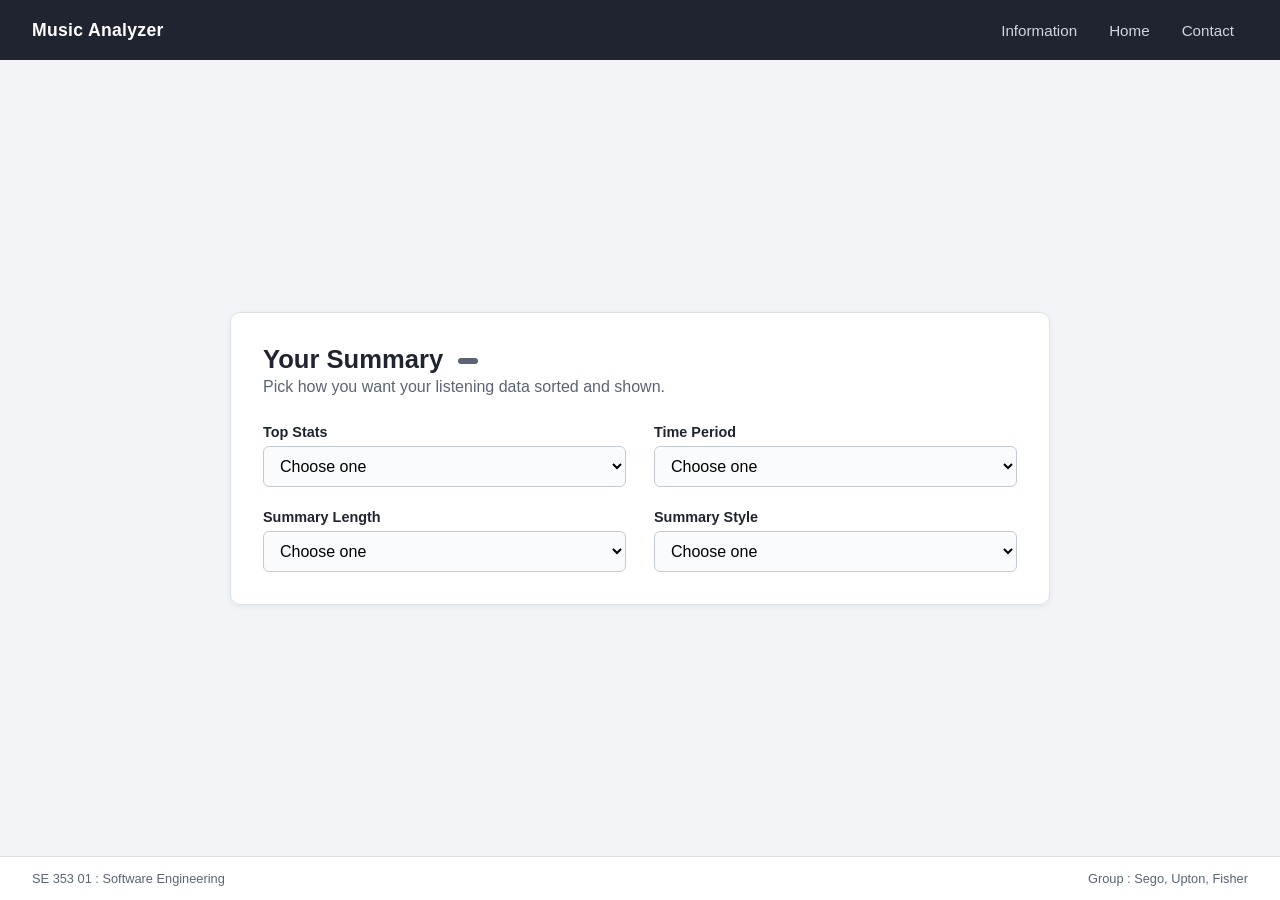
==== index.html @ 567062bd "created home screen and stats page" ====
<!DOCTYPE html>
<html lang="en">

<head>
    <meta charset="UTF-8">
    <meta name="viewport" content="width=device-width, initial-scale=1">
    <title>Music Analyzer – Options</title>
    <link rel="stylesheet" href="css/style.css">
</head>

<body>
    <header class="topbar">
        <span class="brand">Music Analyzer</span>
        <nav>
            <a href="#information">Information</a>
            <a href="index.html">Home</a>
            <a href="#contact">Contact</a>
        </nav>
    </header>

    <main>
        <section class="panel">
            <h1>Your Summary <span class="badge" id="service-badge" hidden></span></h1>
            <p class="sub">Pick how you want your listening data sorted and shown.</p>

            <form class="options" id="options">
                <div class="option">
                    <label for="top-stats">Top Stats</label>
                    <select id="top-stats" name="topStats">
                        <option value="" disabled selected>Choose one</option>
                        <option value="artists">Artists</option>
                        <option value="songs">Songs</option>
                        <option value="genre">Genre</option>
                    </select>
                </div>

                <div class="option">
                    <label for="time-period">Time Period</label>
                    <select id="time-period" name="timePeriod">
                        <option value="" disabled selected>Choose one</option>
                        <option value="week">Week</option>
                        <option value="month">Month</option>
                        <option value="6months">6 Months</option>
                        <option value="year">Year</option>
                    </select>
                </div>

                <div class="option">
                    <label for="summary-length">Summary Length</label>
                    <select id="summary-length" name="summaryLength">
                        <option value="" disabled selected>Choose one</option>
                        <option value="10">Top 10</option>
                        <option value="25">Top 25</option>
                        <option value="50">Top 50</option>
                        <option value="100">Top 100</option>
                    </select>
                </div>

                <div class="option">
                    <label for="summary-style">Summary Style</label>
                    <select id="summary-style" name="summaryStyle">
                        <option value="" disabled selected>Choose one</option>
                        <option value="list">List</option>
                        <option value="grid">Grid</option>
                        <option value="receipt">Receipt</option>
                        <option value="bubble">Bubble</option>
                        <option value="cover">Cover</option>
                    </select>
                </div>
            </form>
        </section>
    </main>

    <footer>
        <span>SE 353 01 : Software Engineering</span>
        <span>Group : Sego, Upton, Fisher</span>
    </footer>

    <script>
        // Show which streaming service was chosen on the main page.
        const service = new URLSearchParams(location.search).get('service');
        const names = { spotify: 'Spotify', apple: 'Apple Music' };
        if (names[service]) {
            const badge = document.getElementById('service-badge');
            badge.textContent = names[service];
            badge.classList.add(service);
            badge.hidden = false;
        }
    </script>
</body>

</html>
---- css/style.css ----
* {
    box-sizing: border-box;
}

html,
body {
    height: 100%;
}

body {
    margin: 0;
    font-family: "Segoe UI", Roboto, Helvetica, Arial, sans-serif;
    color: #1f2430;
    background: #f2f4f7;
    display: flex;
    flex-direction: column;
    min-height: 100vh;
}

/* Top bar spans the full width */
.topbar {
    background: #1f2430;
    color: #fff;
    display: flex;
    align-items: center;
    justify-content: space-between;
    padding: 0 32px;
    height: 60px;
    flex-shrink: 0;
}

.brand {
    font-weight: 600;
    font-size: 1.1rem;
    letter-spacing: .3px;
}

nav {
    display: flex;
    gap: 4px;
}

nav a {
    color: #cfd5e1;
    text-decoration: none;
    padding: 8px 14px;
    border-radius: 6px;
    font-size: .95rem;
}

nav a:hover {
    background: #2e3545;
    color: #fff;
}

nav a[aria-current="page"] {
    background: #3b4458;
    color: #fff;
}

/* Main area fills the space between bar and footer */
main {
    flex: 1;
    display: flex;
    flex-direction: column;
    align-items: center;
    justify-content: center;
    padding: 40px 16px;
}

/* Main page */
.title {
    text-align: center;
    margin-bottom: 48px;
}

.title h1 {
    font-size: clamp(1.8rem, 4vw, 2.8rem);
    margin: 0;
    font-weight: 700;
}

.title p {
    font-size: 1.15rem;
    color: #5b6475;
    margin: 8px 0 0;
}

.services {
    display: flex;
    gap: 32px;
    flex-wrap: wrap;
    justify-content: center;
}

.service {
    width: 260px;
    padding: 32px 20px;
    background: #fff;
    border: 1px solid #dde1e8;
    border-top: 5px solid var(--accent);
    border-radius: 10px;
    box-shadow: 0 2px 6px rgba(0, 0, 0, .06);
    display: flex;
    flex-direction: column;
    align-items: center;
    gap: 14px;
    color: inherit;
    text-decoration: none;
    font-size: 1.3rem;
    font-weight: 600;
    transition: transform .15s, box-shadow .15s;
}

.service:hover {
    transform: translateY(-3px);
    box-shadow: 0 8px 18px rgba(0, 0, 0, .1);
}

.service small {
    font-size: .85rem;
    font-weight: 400;
    color: #5b6475;
}

.dot {
    width: 18px;
    height: 18px;
    border-radius: 50%;
    background: var(--accent);
}

.spotify {
    --accent: #1db954;
}

.apple {
    --accent: #a855b5;
}

.notice {
    text-align: center;
    font-size: .9rem;
    color: #5b6475;
    margin-top: 40px;
}

.notice strong {
    display: block;
    color: #c0392b;
    margin-top: 4px;
}

footer {
    display: flex;
    justify-content: space-between;
    flex-wrap: wrap;
    gap: 8px;
    padding: 14px 32px;
    font-size: .8rem;
    color: #5b6475;
    border-top: 1px solid #dde1e8;
    background: #fff;
}

/* Options page */
.panel {
    width: 100%;
    max-width: 820px;
    background: #fff;
    border: 1px solid #dde1e8;
    border-radius: 10px;
    box-shadow: 0 2px 6px rgba(0, 0, 0, .06);
    padding: 32px;
}

.panel h1 {
    margin: 0 0 4px;
    font-size: 1.6rem;
}

.panel .sub {
    margin: 0 0 28px;
    color: #5b6475;
}

.options {
    display: grid;
    grid-template-columns: repeat(auto-fit, minmax(300px, 1fr));
    gap: 22px 28px;
}

.option label {
    display: block;
    font-weight: 600;
    font-size: .9rem;
    margin-bottom: 6px;
}

.option select {
    width: 100%;
    padding: 10px 12px;
    font: inherit;
    border: 1px solid #c4cad4;
    border-radius: 6px;
    background: #fafbfc;
    cursor: pointer;
}

.option select:focus {
    outline: 2px solid #4a7dff;
    outline-offset: 1px;
    border-color: #4a7dff;
}

.badge {
    display: inline-block;
    padding: 3px 10px;
    border-radius: 999px;
    font-size: .8rem;
    font-weight: 600;
    color: #fff;
    background: var(--accent, #5b6475);
    margin-left: 8px;
    vertical-align: middle;
}

@media (max-width: 600px) {
    .topbar {
        padding: 0 16px;
    }

    .brand {
        display: none;
    }

    footer {
        padding: 14px 16px;
    }

    .panel {
        padding: 22px 16px;
    }
}
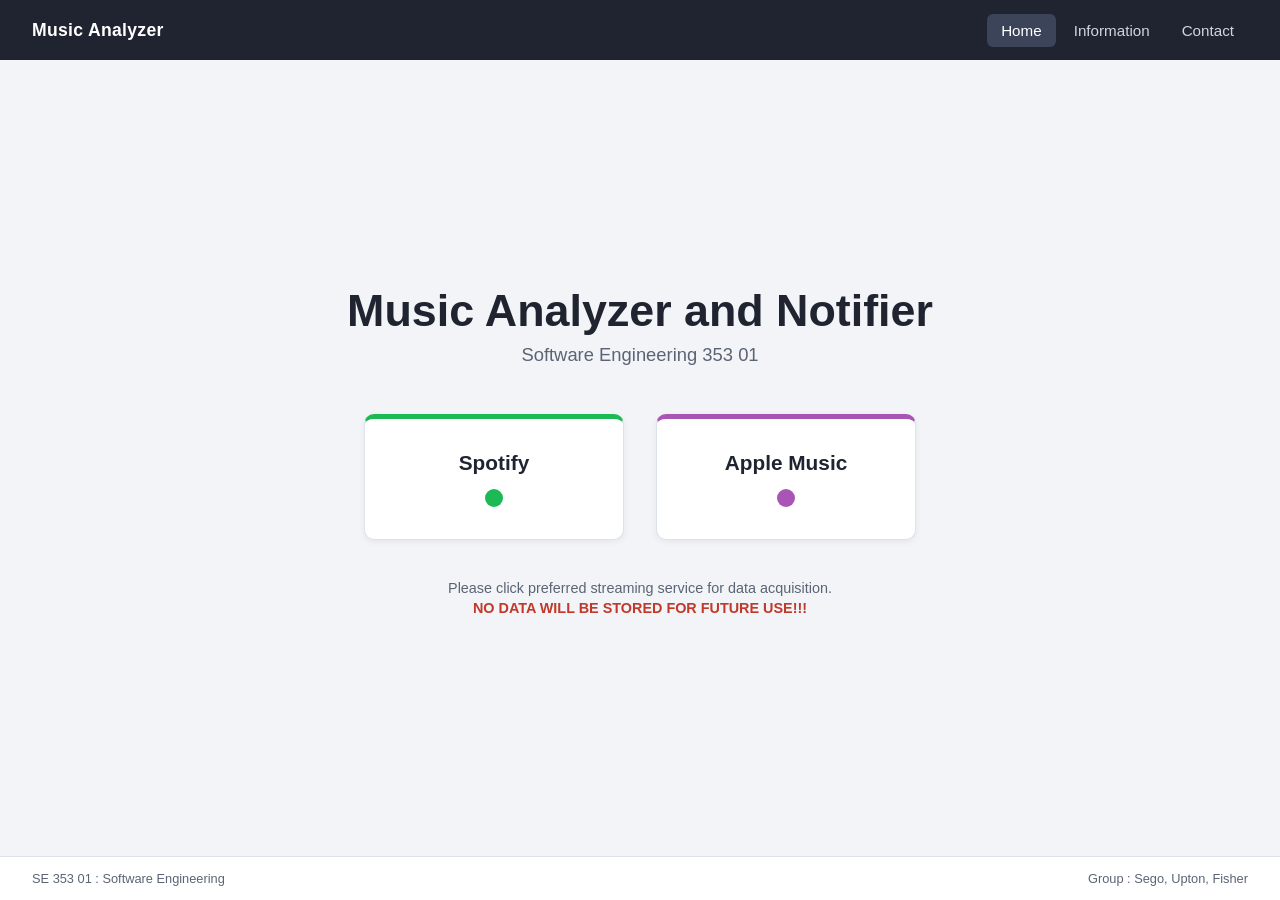
==== commit 7ef416bd: "fixed index.html and added contact.html" ====
--- a/index.html
+++ b/index.html
@@ -4,7 +4,7 @@
 <head>
     <meta charset="UTF-8">
     <meta name="viewport" content="width=device-width, initial-scale=1">
-    <title>Music Analyzer – Options</title>
+    <title>Music Analyzer and Notifier</title>
     <link rel="stylesheet" href="css/style.css">
 </head>
 
@@ -12,81 +12,39 @@
     <header class="topbar">
         <span class="brand">Music Analyzer</span>
         <nav>
-            <a href="#information">Information</a>
-            <a href="index.html">Home</a>
-            <a href="#contact">Contact</a>
+            <a href="index.html" aria-current="page">Home</a>
+            <a href="stats.html">Information</a>
+            <a href="contact.html">Contact</a>
         </nav>
     </header>
 
     <main>
-        <section class="panel">
-            <h1>Your Summary <span class="badge" id="service-badge" hidden></span></h1>
-            <p class="sub">Pick how you want your listening data sorted and shown.</p>
+        <div class="title">
+            <h1>Music Analyzer and Notifier</h1>
+            <p>Software Engineering 353 01</p>
+        </div>
 
-            <form class="options" id="options">
-                <div class="option">
-                    <label for="top-stats">Top Stats</label>
-                    <select id="top-stats" name="topStats">
-                        <option value="" disabled selected>Choose one</option>
-                        <option value="artists">Artists</option>
-                        <option value="songs">Songs</option>
-                        <option value="genre">Genre</option>
-                    </select>
-                </div>
+        <div class="services">
+            <a class="service spotify" href="stats.html?service=spotify">
+                Spotify
+                <span class="dot"></span>
+            </a>
+            <a class="service apple" href="stats.html?service=apple">
+                Apple Music
+                <span class="dot"></span>
+            </a>
+        </div>
 
-                <div class="option">
-                    <label for="time-period">Time Period</label>
-                    <select id="time-period" name="timePeriod">
-                        <option value="" disabled selected>Choose one</option>
-                        <option value="week">Week</option>
-                        <option value="month">Month</option>
-                        <option value="6months">6 Months</option>
-                        <option value="year">Year</option>
-                    </select>
-                </div>
-
-                <div class="option">
-                    <label for="summary-length">Summary Length</label>
-                    <select id="summary-length" name="summaryLength">
-                        <option value="" disabled selected>Choose one</option>
-                        <option value="10">Top 10</option>
-                        <option value="25">Top 25</option>
-                        <option value="50">Top 50</option>
-                        <option value="100">Top 100</option>
-                    </select>
-                </div>
-
-                <div class="option">
-                    <label for="summary-style">Summary Style</label>
-                    <select id="summary-style" name="summaryStyle">
-                        <option value="" disabled selected>Choose one</option>
-                        <option value="list">List</option>
-                        <option value="grid">Grid</option>
-                        <option value="receipt">Receipt</option>
-                        <option value="bubble">Bubble</option>
-                        <option value="cover">Cover</option>
-                    </select>
-                </div>
-            </form>
-        </section>
+        <p class="notice">
+            Please click preferred streaming service for data acquisition.
+            <strong>NO DATA WILL BE STORED FOR FUTURE USE!!!</strong>
+        </p>
     </main>
 
     <footer>
         <span>SE 353 01 : Software Engineering</span>
         <span>Group : Sego, Upton, Fisher</span>
     </footer>
-
-    <script>
-        // Show which streaming service was chosen on the main page.
-        const service = new URLSearchParams(location.search).get('service');
-        const names = { spotify: 'Spotify', apple: 'Apple Music' };
-        if (names[service]) {
-            const badge = document.getElementById('service-badge');
-            badge.textContent = names[service];
-            badge.classList.add(service);
-            badge.hidden = false;
-        }
-    </script>
 </body>
 
-</html>+</html>
--- a/css/style.css
+++ b/css/style.css
@@ -225,6 +225,75 @@
     vertical-align: middle;
 }
 
+/* Contact page */
+.team {
+    display: grid;
+    grid-template-columns: repeat(auto-fit, minmax(180px, 1fr));
+    gap: 16px;
+    margin-bottom: 32px;
+}
+
+.member {
+    padding: 16px;
+    border: 1px solid #dde1e8;
+    border-radius: 8px;
+    background: #fafbfc;
+    display: flex;
+    flex-direction: column;
+    gap: 4px;
+}
+
+.member a {
+    color: #4a7dff;
+    text-decoration: none;
+    font-size: .9rem;
+    overflow-wrap: anywhere;
+}
+
+.member a:hover {
+    text-decoration: underline;
+}
+
+.option.full {
+    grid-column: 1 / -1;
+}
+
+.option input,
+.option textarea {
+    width: 100%;
+    padding: 10px 12px;
+    font: inherit;
+    border: 1px solid #c4cad4;
+    border-radius: 6px;
+    background: #fafbfc;
+}
+
+.option textarea {
+    resize: vertical;
+}
+
+.option input:focus,
+.option textarea:focus {
+    outline: 2px solid #4a7dff;
+    outline-offset: 1px;
+    border-color: #4a7dff;
+}
+
+.contact-form button {
+    padding: 10px 22px;
+    font: inherit;
+    font-weight: 600;
+    color: #fff;
+    background: #1f2430;
+    border: none;
+    border-radius: 6px;
+    cursor: pointer;
+}
+
+.contact-form button:hover {
+    background: #3b4458;
+}
+
 @media (max-width: 600px) {
     .topbar {
         padding: 0 16px;
